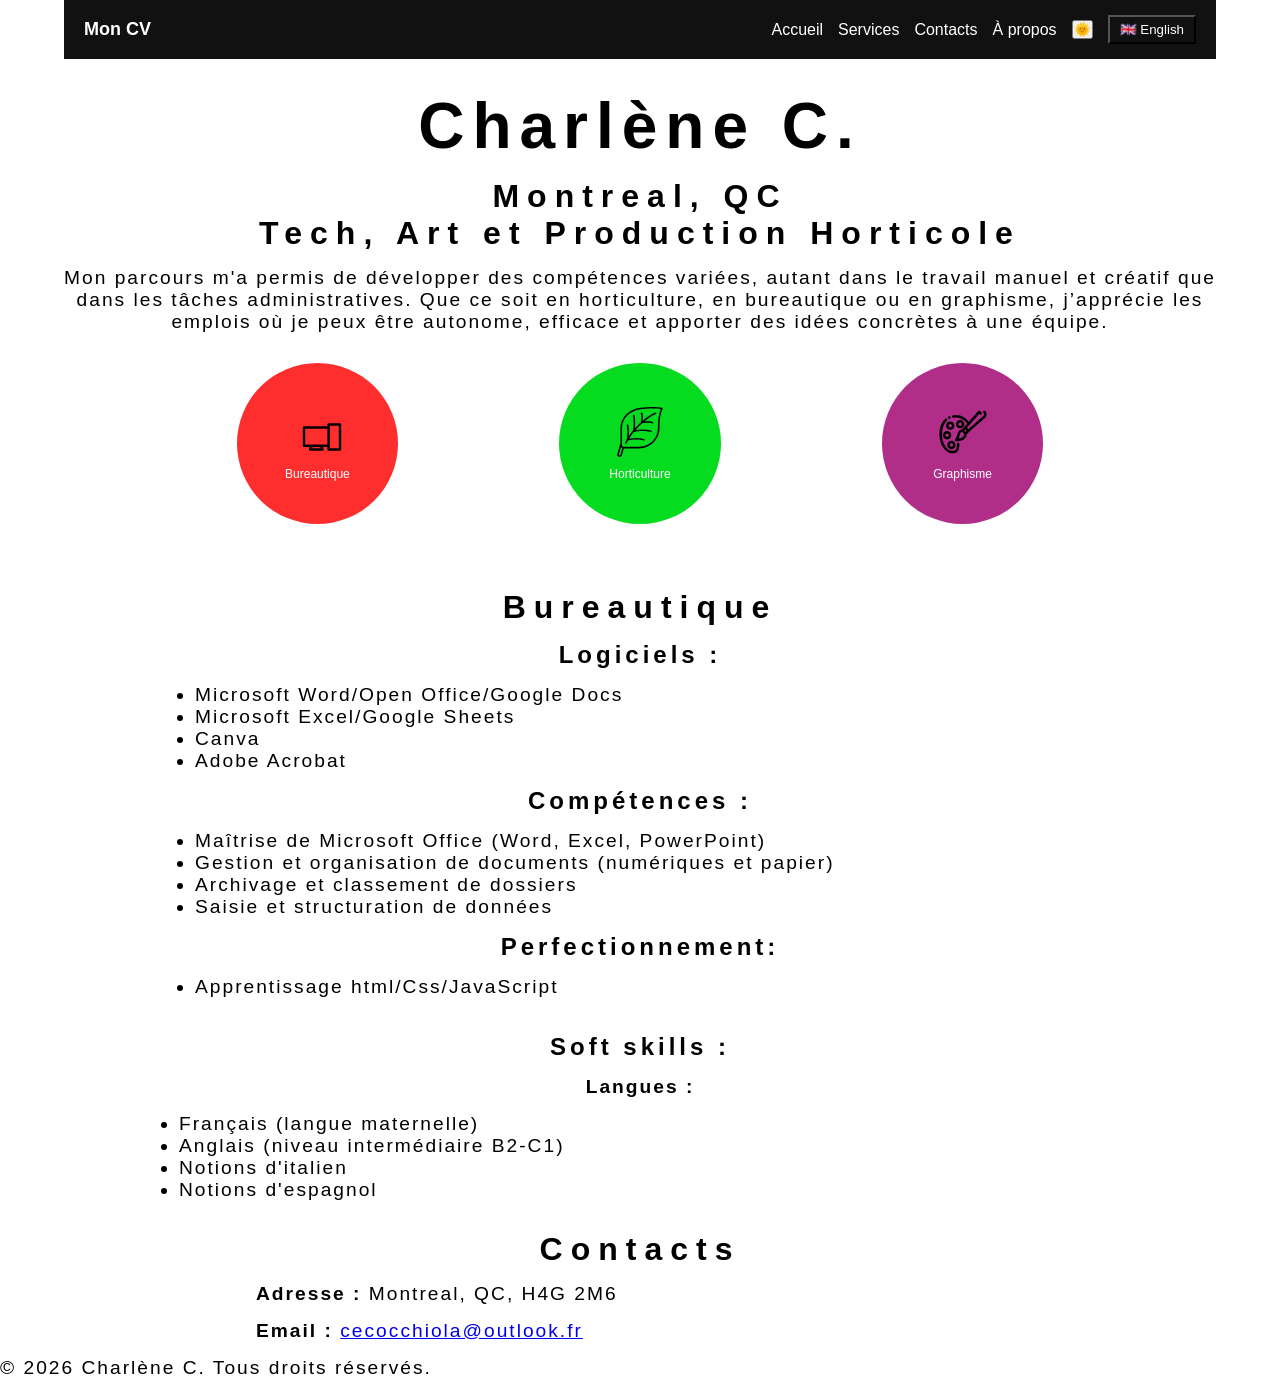
==== cv_propre.html @ b5498799 "first commit" ====
<!DOCTYPE html>
<html lang="en">

<head>
    <meta charset="UTF-8" />
    <meta name="viewport" content="width=device-width, initial-scale=1.0" />
    <!-- TITRE DE L'ONGLET -->
    <title>CV Charlène C.</title>
    <!-- LIEN VERS LE CSS -->
    <link rel="stylesheet" href="cv_propre.css" />
    <link rel="icon" type="image/png" href="./public/ico/favicon-32x32.png" />

</head>

<body>



    <div class="center-container">
        <header class="navbar">
            <div class="nav-container">

                <div class="logo">Mon CV</div>

                <nav class="nav-links" id="navLinks">
                    <a href="#">Accueil</a>
                    <a href="#">Services</a>
                    <a href="#contacts">Contacts</a>
                    <a href="#">À propos</a>
                    <!-- Theme light/dark selector -->
                    <div class="theme-toggle">
                        <button id="themeBtn">🌞</button>
                    </div>
                    <!-- Lang selector -->
                    <div class="lang-dropdown">
                        <button id="langBtn">🇬🇧 English</button>
                        <ul id="langMenu">
                            <li data-lang="fr">🇫🇷 Français</li>
                            <li data-lang="en">🇬🇧 English</li>
                            <li data-lang="es">🇪🇸 Español</li>
                            <li data-lang="it">🇮🇹 Italiano</li>
                        </ul>
                    </div>
                </nav>

                <div class="burger" id="burger">
                    ☰
                </div>

            </div>
        </header>


        <!-- Un ajout sympa ca peut etre un bouton pour switcher la langue -->
        <div class="title">
            <h1>Charlène C. </h1>
            <h2>Montreal, QC<br>Tech, Art et Production Horticole</h2>
        </div>


        <section class="introduction">
            <p>Mon parcours m'a permis de développer des compétences variées, autant dans le travail manuel et créatif que dans les tâches administratives. Que ce soit en horticulture, en bureautique ou en graphisme, j’apprécie les emplois où je peux être autonome, efficace et apporter des idées concrètes à une équipe.</p>

        </section>
        <!-- BOUTONS -->
        <div class="conteneur-3colonnes">
            <button class="colonne" id="bureautique-btn" onclick="showSection('bureautique')">
                <svg><image href="./public/computer-device-digital-svgrepo-com.svg" width="120%" height="120%" /></svg>
                Bureautique
            </button>
            <button class="colonne" id="horticulture-btn" onclick="showSection('horticulture')">
                <svg><image href="./public/leaf-svgrepo-com.svg" width="100%" height="100%" /></svg>
                Horticulture
            </button>
            <button class="colonne" id="graphisme-btn" onclick="showSection('graphisme')">
                <svg><image href="./public/design-education-painting-svgrepo-com.svg" width="100%" height="100%" /></svg>
                Graphisme
            </button>
        </div>

        <!-- Bureautique -->
        <div id="bureautique">
            <h2>Bureautique</h2>
            
            <h3><strong>Logiciels :</strong></h3>
            
            <ul>
                <li>Microsoft Word/Open Office/Google Docs</li>
                <li>Microsoft Excel/Google Sheets</li>
                <li>Canva</li>
                <li>Adobe Acrobat</li>
                
            </ul>

            <h3><strong>Compétences :</strong></h3>
            <ul>
                <li>Maîtrise de Microsoft Office (Word, Excel, PowerPoint)</li>
                <li>Gestion et organisation de documents (numériques et papier)</li>
                <li>Archivage et classement de dossiers</li>
                <li>Saisie et structuration de données</li>
            </ul>
            
            <h3><strong>Perfectionnement:</strong></h3>
            <ul>
                <li>Apprentissage html/Css/JavaScript</li>
            </ul>
        </div>
        <!-- Horticulture -->
        <div id="horticulture">
            <h2>Horticulture</h2>
            <p><strong>Compétences :</strong></p>
            <ul>
                <li>Semis en plaques alvéolées et production de jeunes plants</li>
                <li>Bouturage et multiplication de différentes espèces végétales</li>
                <li>Mise en pot de semis avec système racinare developpé</li>
                <li>Entretien de serres</li>
                <li>Aménagment des serres pour la protection des plantes en hiver</li>
                <li>Création et composition de jardinières fleuries avec divers mélanges de plantes</li>
                <li>Préparation d'arrangements floraux</li>
                <li>Préparation et déplacement de chariots pour l'organisation des espaces de culture</li>
            </ul>
        </div>
        <!-- Graphisme -->
        <div id="graphisme">
            <h2>Graphisme et Art</h2>

            <h3><strong>Logiciels :</strong></h3>
            
            <ul>
                <li>Blender</li>
                <li>Adobe Photoshop/photopea</li>
                <li>Unreal Engine</li>
                <li>Maya</li>
                <li>Zbrush</li>
                <li>Clip studio paint</li>
                <li>FireAlpaca</li>
                
            </ul>
            <p><strong>Compétences :</strong></p>
            <ul>
                <li>Illustration et design graphique</li>
                <li>Modélisation 3D</li>
                <li>Design pour le web</li>
                <li>Création de Storyboards</li>
                <li>Rédactions de scénarios</li>
            </ul>

            
            <h3><strong>Perfectionnement:</strong></h3>
            <ul>
                <li>Apprentissage html/Css/JavaScript (en cours)</li>
                <li>Apprentissage du Python (en cours)</li>
                <li>Apprentissage pour la créations de haircards (Blender, Fibershop)</li>
            </ul>
        </div>

        <div id="autres">
            <!-- Autres -->
             <h3>Soft skills :</h3>
             <!-- <h4>Compétences interpersonnelles :</h4>// -->
             <h4>Langues :</div>
            <ul>
                <li>Français (langue maternelle)</li>
                <li>Anglais (niveau intermédiaire B2-C1)</li>
                <li>Notions d'italien </li>
                <li>Notions d'espagnol </li>
            </ul>
        </div>   
        <!-- CONTACTS -->
        <div id="contacts">
            <h2>Contacts</h2>
            <p><strong>Adresse :</strong> Montreal, QC, H4G 2M6</p>
            <p><strong>Email :</strong>
                <a href="mailto:cecocchiola@outlook.fr">cecocchiola@outlook.fr</a>
            </p>
        </div>
        
         <section class="footer">
            <p>&copy; 2026 Charlène C. Tous droits réservés.</p>
        </section>
    </div>

    <script src="cv_propre.js"></script>
</body>
</html>
---- cv_propre.css ----
/* TOUT/General/ROOT/RACINE */
*{
    margin:0;
    padding:0;
    box-sizing:border-box;
    font-family:Arial, sans-serif;    
}
/* COMPOSANTS */
body{
    height:auto;
    display:block;
    justify-content:center;
    align-items:center;
    background:#ffffff;
    overflow:hidden;
    font-family:Arial, sans-serif;
    color:#000000;
    overflow-y:auto;
    transition: background-color 0.5s ease, color 0.5s ease;
}
body.dark-mode{
    background-color:#000000;
    color:#ffffff;
    transition: background-color 0.5s ease, color 0.5s ease;
}
body.light-mode{
    background-color:#ffffff;
    color:#000000;
}
body.dark-mode h1,
body.dark-mode h2,
body.dark-mode h3,
body.dark-mode h4,
body.dark-mode p,
body.dark-mode ul,
body.dark-mode a,
body.dark-mode button {
    color:#ffffff;
}
.center-container{
    display:block;
    justify-content:center;
    align-items:center;
    text-align: center;
    height:auto;
    /* border: 2px solid rgb(255, 46, 46); */
    margin: auto 0px;
    padding: 0% 5%;
}
.title{
    display:block;
    justify-content:center;
    align-items:center;
    height:auto;
    margin-top: 30px;
    /* border: 2px solid white; */

}

/* Section */
.conteneur-3colonnes{
    display:flex;
    justify-content: space-between;
    align-items:flex-start;
    height:auto;
    /* border: 2px solid white; */
    margin-top: 30px;
    width:70%;
    margin-left: 15%;
    margin-right: 15%;
}
.conteneur-3colonnes .colonne{
    min-width: 50px;
    min-height: 50px;
    width: 20%;
    height: 20%;
    aspect-ratio: 1;
    padding: 0;
    border-radius: 50%;
    border: none;
    font-size: 12px;
    cursor: pointer;
    transition: transform 0.2s;
    display: flex;
    flex-direction: column;
    justify-content: center;
    align-items: center;
    gap: 10px;
}

.conteneur-3colonnes .colonne svg {
    width: 50px;
    height: 50px;
    filter: brightness(0) saturate(100%);
}

.conteneur-3colonnes .colonne svg image {
    filter: brightness(0) saturate(100%);
}
#bureautique-btn{
    background-color: rgb(255, 46, 46);
    color: white;
}
#bureautique-btn:hover{
    transform: scale(1.05);
    background-color:rgb(252, 96, 96);
}
#horticulture-btn{
    background-color: rgb(6, 220, 31);
    color: white;
}
#horticulture-btn:hover{
    transform: scale(1.05);
    background-color:rgb(71, 224, 89);
}
#graphisme-btn{
    background-color: rgb(177, 46, 136);
    color: white;
}
#graphisme-btn:hover{
    transform: scale(1.05);
    background-color:rgb(176, 69, 147);
}


/* Sections */
#bureautique,
#horticulture,
#graphisme {
    display: none;
    margin-top: 30px;
    /* border: 2px solid white; */
    padding: 20px;
}

#bureautique {
    display: block;
}

/* Contacts */
#contacts{
    display:block;
    justify-content:center;
    align-items:center;
    text-align: center;
    height:auto;
    margin-top: 30px;
    /* border: 2px solid white; */
}
#contacts p{
    margin-top: 15px;
    margin-left: 20%;
    text-align: left;
}

/* TEXTE */
h1{
    font-size:4rem;
    letter-spacing:8px;
    opacity:0;
    transform:translateY(40px);
    animation:intro 2s ease forwards;
}
h2{
    font-size:2rem;
    letter-spacing:8px;
    opacity:0;
    transform:translateY(40px);
    animation:intro 3s ease forwards;
    margin-top: 15px;
}
h3{
    font-size:1.5rem;
    letter-spacing:4px;
    opacity:0;
    transform:translateY(40px);
    animation:intro 3.5s ease forwards;
    margin-top: 15px;
}
h4{
    font-size:1.2rem;
    letter-spacing:2px;
    opacity:0;
    transform:translateY(40px);
    animation:intro 3.5s ease forwards;
    margin-top: 15px;
}
p{
    font-size:1.2rem;
    letter-spacing:2px;
    opacity:0;
    transform:translateY(40px);
    animation:intro 4s ease forwards;
    margin-top: 15px;
}
ul{
    font-size:1.2rem;
    letter-spacing:2px;
    opacity:0;
    transform:translateY(40px);
    animation:intro 4s ease forwards;
    margin-top: 15px;
    text-align: left;
    margin-left: 10%;
}

/* ANIMATIONS */
@keyframes intro{
    0%{
        opacity:0;
        transform:translateY(40px) scale(0.9);
    }

    100%{
        opacity:1;
        transform:translateY(0) scale(1);
    }
}

/* NAVBAR */

/* Navbar */
.navbar {
  position: sticky;
  top: 0;
  background: #111;
  color: white;
  z-index: 1000;
}

.nav-container {
  display: flex;
  justify-content: space-between;
  align-items: center;
  padding: 15px 20px;
  margin: auto 0px;
}

.logo {
  font-size: 18px;
  font-weight: bold;
}

/* Links */
.nav-links {
  display: flex;
  align-items: center;
  gap: 15px;
}

.nav-links a {
  color: white;
  text-decoration: none;
}

/* Burger */
.burger {
  display: none;
  font-size: 22px;
  cursor: pointer;
}

/* Dropdown langue */
.lang-dropdown {
  position: relative;
}

#langBtn {
  background: none;
  /* border: 1px solid white; */
  color: white;
  padding: 5px 10px;
  cursor: pointer;
}

#langMenu {
  position: absolute;
  right: 0;
  background: white;
  color: black;
  list-style: none;
  padding: 0;
  margin: 5px 0 0;
  display: none;
  min-width: 150px;
}

#langMenu li {
  padding: 10px;
  cursor: pointer;
}

#langMenu li:hover {
  background: #eee;
}

/* Responsive */
@media (max-width: 768px) {
  .nav-links {
    position: absolute;
    top: 60px;
    right: 0;
    background: #111;
    flex-direction: column;
    width: 200px;
    display: none;
  }

  .nav-links.active {
    display: flex;
  }

  .burger {
    display: block;
  }
}
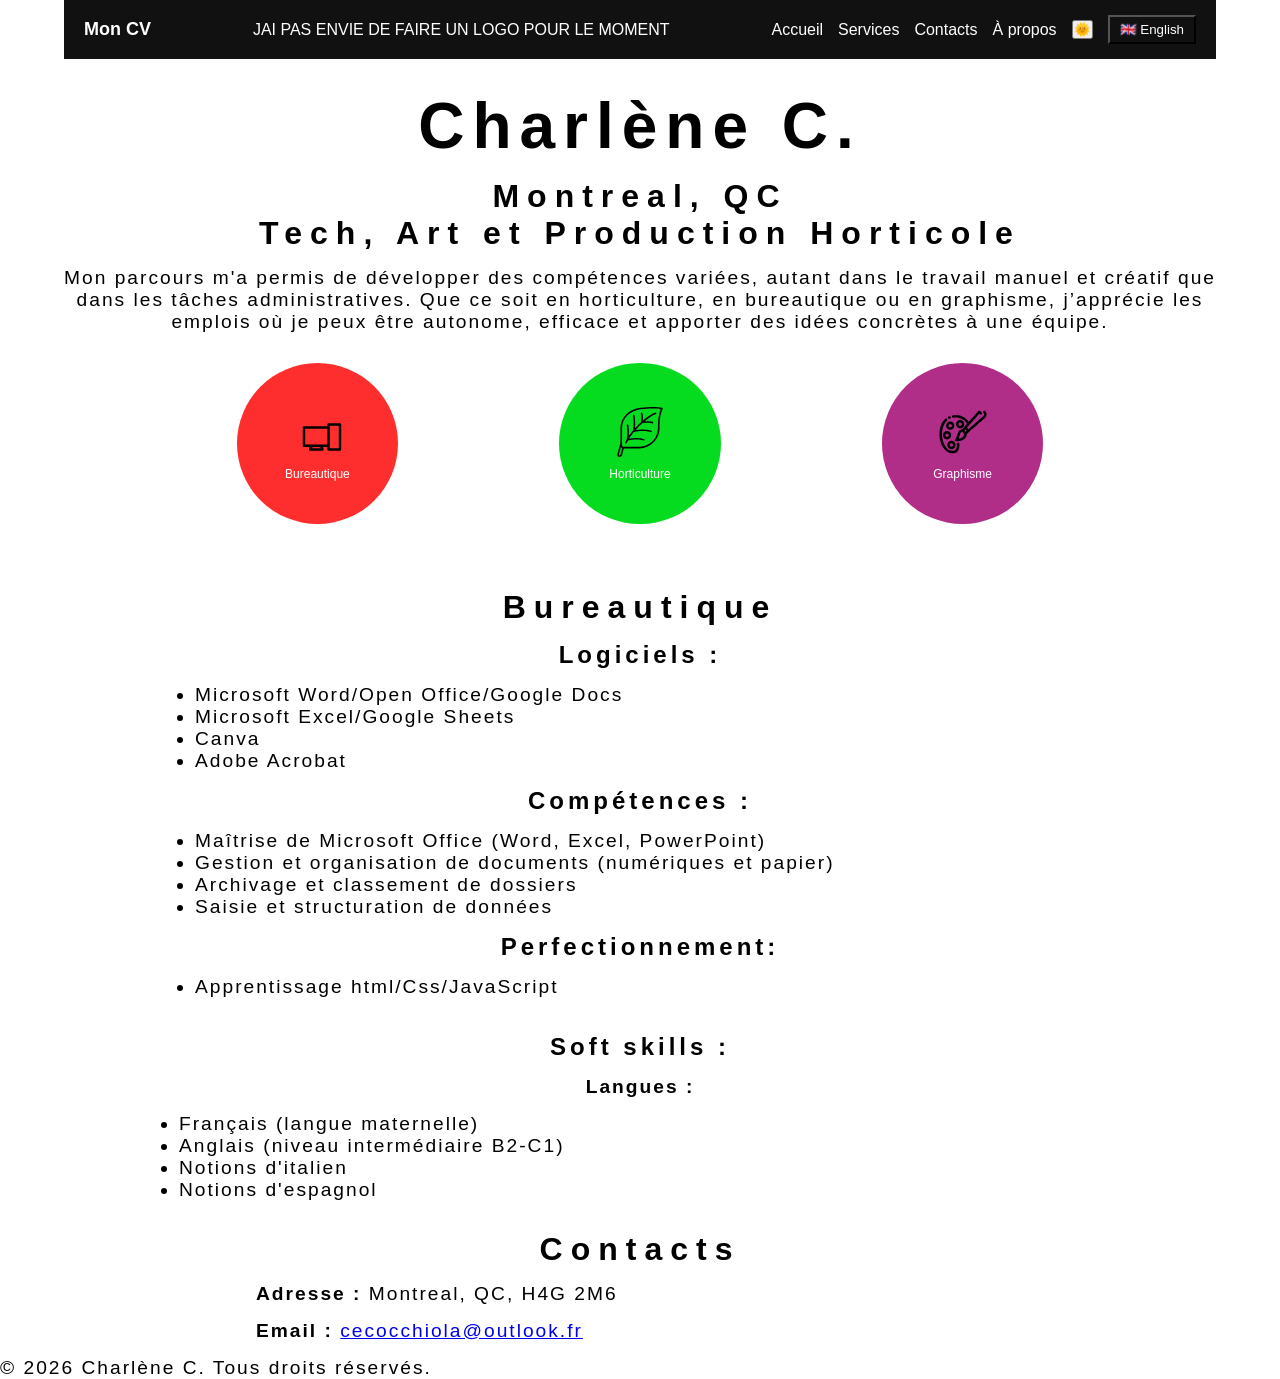
==== commit e40581f7: "test dev" ====
--- a/cv_propre.html
+++ b/cv_propre.html
@@ -21,6 +21,7 @@
             <div class="nav-container">
 
                 <div class="logo">Mon CV</div>
+                JAI PAS ENVIE DE FAIRE UN LOGO POUR LE MOMENT
 
                 <nav class="nav-links" id="navLinks">
                     <a href="#">Accueil</a>
